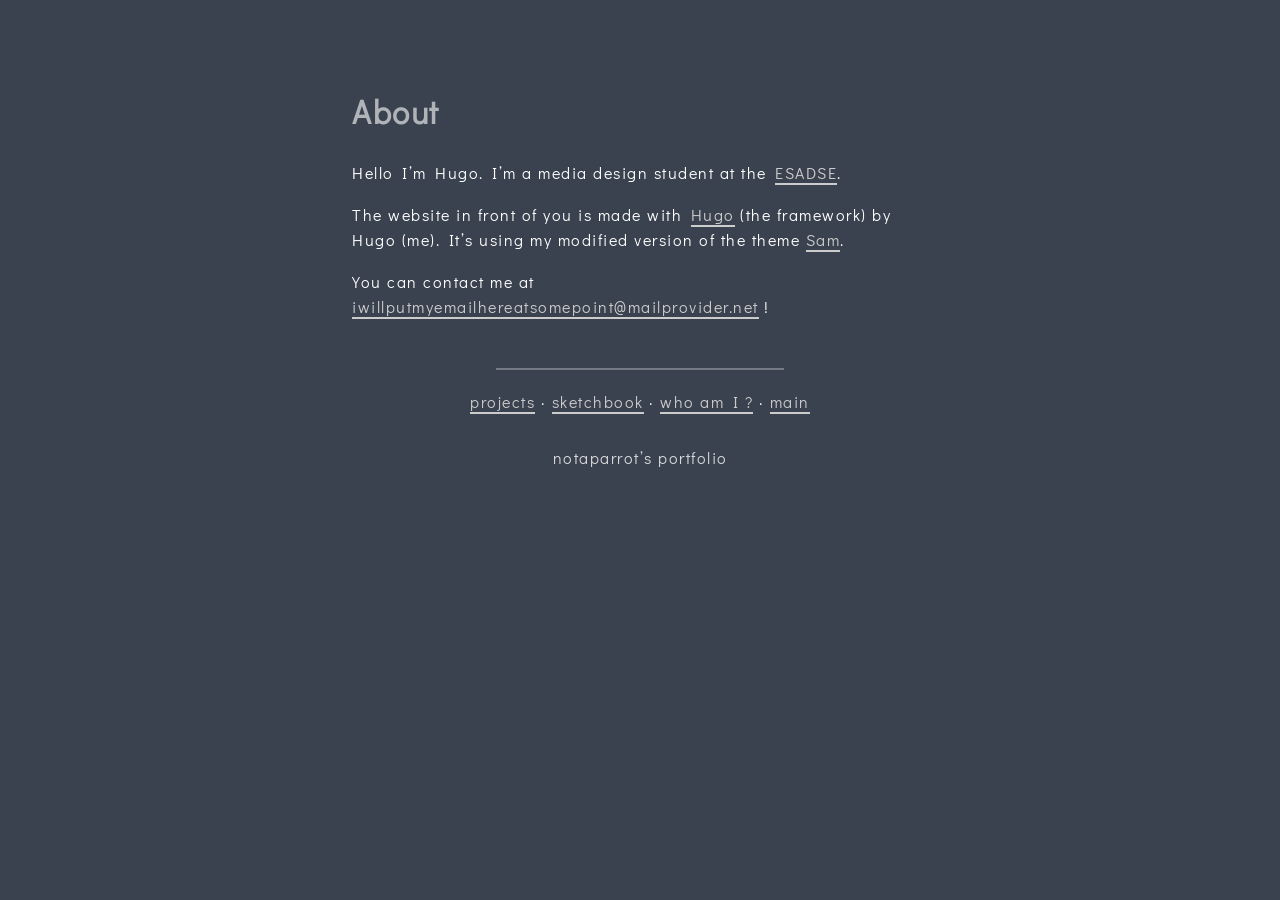
==== about/index.html @ cc47ad37 "rebuilding site Sun 15 Nov 2020 10:20:27 AM CET" ====
<!DOCTYPE html>
<html>

<head>
    
    <meta charset="utf-8">
<meta http-equiv="X-UA-Compatible" content="chrome=1">
<meta name="HandheldFriendly" content="True">
<meta name="MobileOptimized" content="320">
<meta name="viewport" content="width=device-width, initial-scale=1.0">
<meta name="referrer" content="no-referrer">

<title>
    About - notaparrot
</title>


<link rel="shortcut icon" href="/parrot.ico">








<link rel="stylesheet" href="/css/main.min.8022aa4b53ce57ff6f9cc4594360bfc15f2baeb5a018d0c68826f12da49a51e0.css" integrity="sha256-gCKqS1POV/9vnMRZQ2C/wV8rrrWgGNDGiCbxLaSaUeA=" crossorigin="anonymous" media="screen">




  






<link rel="stylesheet" href="https://fonts.googleapis.com/css?family=Didact+Gothic">

<meta name="twitter:card" content="summary"/>
<meta name="twitter:title" content="About"/>
<meta name="twitter:description" content="Hello I&rsquo;m Hugo. I&rsquo;m a media design student at the ESADSE.
The website in front of you is made with Hugo (the framework) by Hugo (me). It&rsquo;s using my modified version of the theme Sam.
You can contact me at iwillputmyemailhereatsomepoint@mailprovider.net !"/>

<meta property="og:title" content="About" />
<meta property="og:description" content="Hello I&rsquo;m Hugo. I&rsquo;m a media design student at the ESADSE.
The website in front of you is made with Hugo (the framework) by Hugo (me). It&rsquo;s using my modified version of the theme Sam.
You can contact me at iwillputmyemailhereatsomepoint@mailprovider.net !" />
<meta property="og:type" content="article" />
<meta property="og:url" content="https://notaparrot.github.io/about/" />
<meta property="article:published_time" content="2020-11-15T07:38:55+01:00" />
<meta property="article:modified_time" content="2020-11-15T07:38:55+01:00" />


    

    
    
    
    <title>
        
        About
        
    </title>
</head>

<body>
    
    
    <header class="wrap flex-container">
        <h1>About</h1>
    </header>
    
    <main class="wrap">
        
        <article role="article" class="flex-container"><p>Hello I&rsquo;m Hugo. I&rsquo;m a media design student at the <a href="https://www.esadse.fr/fr/home/">ESADSE</a>.</p>
<p>The website in front of you is made with <a href="https://gohugo.io">Hugo</a> (the framework) by Hugo (me). It&rsquo;s using my modified version of the theme <a href="https://github.com/victoriadrake/hugo-theme-sam/">Sam</a>.</p>
<p>You can contact me at <a href="mailto:iwillputmyemailhereatsomepoint@mailprovider.net">iwillputmyemailhereatsomepoint@mailprovider.net</a> !</p>
</article>
        

        
        
        <nav role="navigation" class="flex-container bottom-menu">
            
<hr />
<p>


    

    
        
            <a href="/projects">projects</a>
        
    
    
        
            &#183; 
            <a href="/sketchbook">sketchbook</a>
        
            &#183; 
            <a href="/about">who am I ?</a>
        
    
    &#183; 
    <a href="/">
        main
    </a>

</p>
        </nav>
        
        
    </main>
    
    <footer class="flex-container footer">notaparrot&rsquo;s portfolio
</footer>
    
    
</body>

</html>
---- css/main.min.8022aa4b53ce57ff6f9cc4594360bfc15f2baeb5a018d0c68826f12da49a51e0.css ----
*{margin:0;padding:0;box-sizing:border-box}html{background-color:#39424e;font-family:didact gothic,sans serif;font-size:16px}body{font-size:16px;font-family:didact gothic,sans serif;color:#fff;line-height:2rem;letter-spacing:1.5px;text-shadow:none;display:flex;flex-direction:column;justify-content:space-between;align-items:center;opacity:1}header{padding:6em 1em 1em 0}@media screen and (max-width:736px){header{padding:3em 0}}h1,h2,h3{margin-bottom:.5em;font-family:didact gothic,sans-serif;opacity:.6}li{opacity:.8}li a{opacity:.9}ul{list-style-type:none}p{display:inline}a{color:#ccc;text-decoration:none;border-bottom:2px solid #ccc;transition:.5s ease}a:hover{color:#fff;font-style:none}a:active{color:#ccc}hr{margin:1rem 0;background-color:initial;width:50%;border-style:solid;border-width:1px;opacity:.3}nav{margin:1em auto}.wrap{margin:0 auto;width:45%;max-width:64em}@media screen and (max-width:736px){.wrap{width:90%}}.tag-container{display:flex;flex-direction:row;justify-content:flex-start;align-items:center}.tag{background-color:initial;position:relative;bottom:0}.flex-container{display:flex;flex-direction:column;justify-content:center;align-items:flex-start}.bottom-menu{display:flex;flex-direction:column;justify-content:center;align-items:center;text-align:center}.footer{width:100%;display:flex;justify-content:center;align-items:center;text-align:center;background-color:initial;position:relative;bottom:0;padding:1rem;font-family:didact gothic,sans serif;font-size:1rem;line-height:1em;opacity:.8}.footer a{border-bottom:none;display:contents}#splash{min-height:calc(100vh - 6em)}.big-link{font-family:didact gothic,sans serif;font-size:3rem;font-weight:300;margin-bottom:2rem;line-height:1.5em}#title{margin-top:3rem;font-family:didact gothic,sans serif;font-size:2rem;line-height:3rem;margin-bottom:2rem}article{width:100%;line-height:2em;letter-spacing:2px}article div{width:100%;height:100%;margin-bottom:1em}article h1,article h2,article h3{margin:1em 0;text-align:left}article .anchor-link>a{border-bottom:none;color:#fff}article .anchor-link>a:hover>.pilcrow{display:inline}article span.pilcrow{display:none}article p{display:block;margin-bottom:1em;line-height:1.6;letter-spacing:1.5px}article .highlight{width:100%}article pre{line-height:2rem;border-radius:3px;padding:1rem;overflow-x:auto;background-color:#000004;width:100%;margin-bottom:1em}article pre>code{border:none}article code{font-size:.9rem;font-family:source code pro,monospace;padding:.1rem;border-radius:3px;border:1px solid #ccc}article img{width:100%;max-width:100%;display:block;margin:2rem auto;opacity:1}article blockquote{background-color:#ccc;color:#39424e;padding:2rem;margin:2rem 1rem;border-radius:3px}article blockquote a{color:#111}article blockquote ul{margin-top:1rem}article blockquote li{list-style:disc}article table{width:100%;border-collapse:collapse;margin:1rem 0;overflow-x:auto}article table th{font-size:.9rem}article table td,article table th{padding:2px 5px;text-align:center;border:1px solid #ccc}article li{line-height:2;padding-left:.4rem}article li:last-child{margin-bottom:1rem}article ul{list-style:disc outside;padding-left:2rem}article ol{list-style:decimal outside;padding-left:2rem}article .gist{max-width:100%}article .gist td,article .gist th{text-align:left;border:0}article .gist .gist-meta{background-color:initial;color:#fff}article .gist .gist-meta a{color:#fff}.tag{padding:.25em 0;margin-right:.5em;opacity:.6}.grid{margin:1em auto;display:grid;grid-gap:20px;grid-template-columns:repeat(auto-fit,minmax(400px,1fr));grid-auto-rows:400px}@media screen and (max-width:736px){.grid{grid-template-columns:repeat(auto-fit,minmax(100%,1fr))}}.grid.keep-aspect-ratio{grid-auto-rows:auto;place-items:start}.grid>div{background-color:initial;overflow:hidden}.grid>div>img{height:100%;width:100%;-o-object-fit:cover;object-fit:cover;opacity:1}.grid>div>a{border-bottom:none}.grid>div>a>img{height:100%;width:100%;-o-object-fit:cover;object-fit:cover;opacity:1}.video{position:fixed;z-index:-1}#overlay{position:fixed;height:100%;width:100%;top:0;left:0;background:rgba(0,0,0,.4);z-index:-1}@media(min-aspect-ratio:16/9){.video{width:100%;height:auto}}@media(max-aspect-ratio:16/9){.video{width:auto;height:100%}}.go-left{justify-content:flex-start;align-items:flex-start}.go-right{justify-content:flex-end;align-items:flex-end}.go-center{justify-content:center;align-items:center}
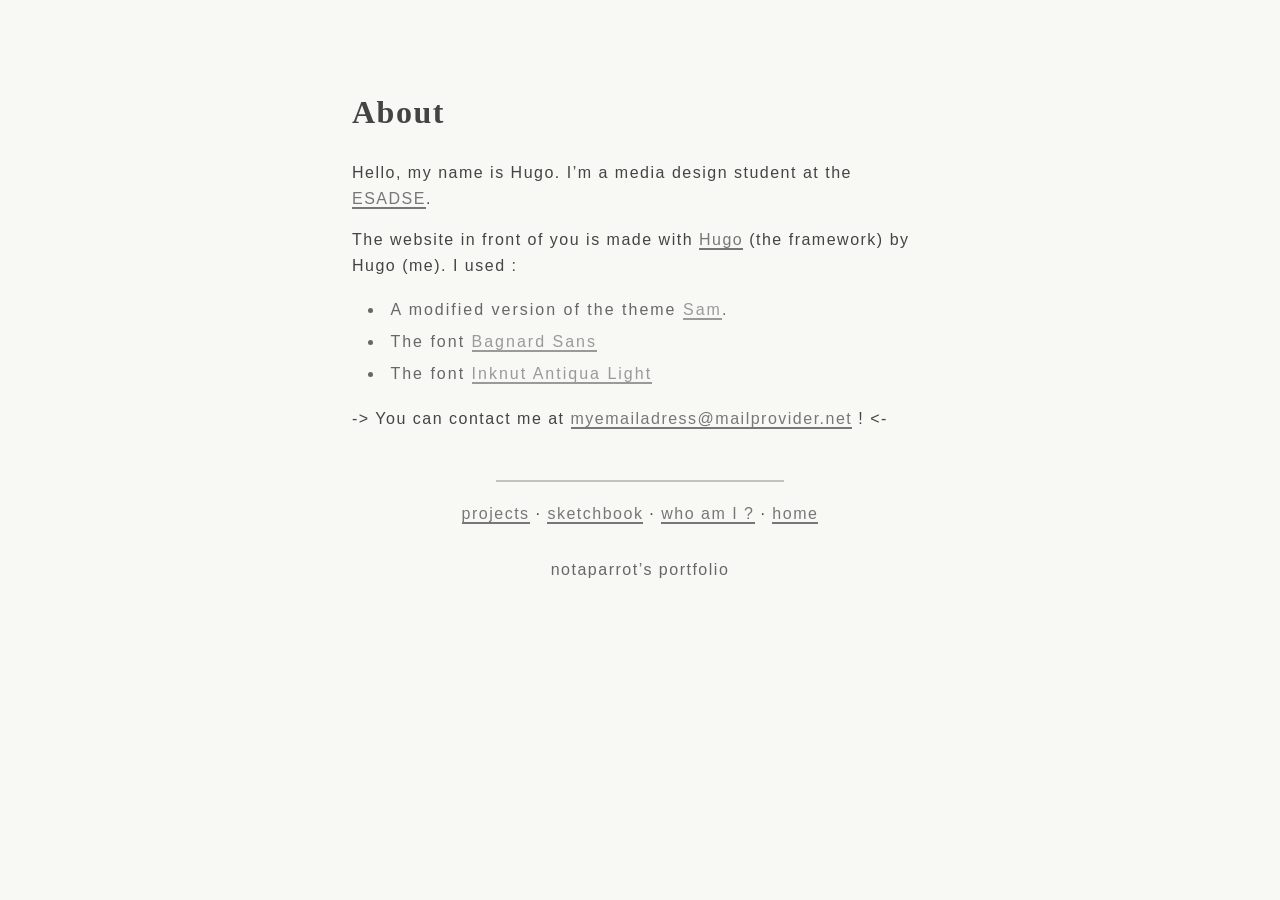
==== commit b719ddfb: "rebuilding site Tue Nov 24 10:30:09 AM CET 2020" ====
--- a/about/index.html
+++ b/about/index.html
@@ -24,7 +24,7 @@
 
 
 
-<link rel="stylesheet" href="/css/main.min.8022aa4b53ce57ff6f9cc4594360bfc15f2baeb5a018d0c68826f12da49a51e0.css" integrity="sha256-gCKqS1POV/9vnMRZQ2C/wV8rrrWgGNDGiCbxLaSaUeA=" crossorigin="anonymous" media="screen">
+<link rel="stylesheet" href="/css/main.min.1fa2974d15c22741844a81ca52735d011c77959a194f6bc4b0c1e914678b4c0a.css" integrity="sha256-H6KXTRXCJ0GESoHKUnNdARx3lZoZT2vEsMHpFGeLTAo=" crossorigin="anonymous" media="screen">
 
 
 
@@ -40,14 +40,14 @@
 
 <meta name="twitter:card" content="summary"/>
 <meta name="twitter:title" content="About"/>
-<meta name="twitter:description" content="Hello I&rsquo;m Hugo. I&rsquo;m a media design student at the ESADSE.
-The website in front of you is made with Hugo (the framework) by Hugo (me). It&rsquo;s using my modified version of the theme Sam.
-You can contact me at iwillputmyemailhereatsomepoint@mailprovider.net !"/>
+<meta name="twitter:description" content="Hello, my name is Hugo. I&rsquo;m a media design student at the ESADSE.
+The website in front of you is made with Hugo (the framework) by Hugo (me). I used :
+ A modified version of the theme Sam. The font Bagnard Sans The font Inknut Antiqua Light  -&gt; You can contact me at myemailadress@mailprovider.net ! &lt;-"/>
 
 <meta property="og:title" content="About" />
-<meta property="og:description" content="Hello I&rsquo;m Hugo. I&rsquo;m a media design student at the ESADSE.
-The website in front of you is made with Hugo (the framework) by Hugo (me). It&rsquo;s using my modified version of the theme Sam.
-You can contact me at iwillputmyemailhereatsomepoint@mailprovider.net !" />
+<meta property="og:description" content="Hello, my name is Hugo. I&rsquo;m a media design student at the ESADSE.
+The website in front of you is made with Hugo (the framework) by Hugo (me). I used :
+ A modified version of the theme Sam. The font Bagnard Sans The font Inknut Antiqua Light  -&gt; You can contact me at myemailadress@mailprovider.net ! &lt;-" />
 <meta property="og:type" content="article" />
 <meta property="og:url" content="https://notaparrot.github.io/about/" />
 <meta property="article:published_time" content="2020-11-15T07:38:55+01:00" />
@@ -64,7 +64,9 @@
         About
         
     </title>
+
 </head>
+
 
 <body>
     
@@ -75,9 +77,14 @@
     
     <main class="wrap">
         
-        <article role="article" class="flex-container"><p>Hello I&rsquo;m Hugo. I&rsquo;m a media design student at the <a href="https://www.esadse.fr/fr/home/">ESADSE</a>.</p>
-<p>The website in front of you is made with <a href="https://gohugo.io">Hugo</a> (the framework) by Hugo (me). It&rsquo;s using my modified version of the theme <a href="https://github.com/victoriadrake/hugo-theme-sam/">Sam</a>.</p>
-<p>You can contact me at <a href="mailto:iwillputmyemailhereatsomepoint@mailprovider.net">iwillputmyemailhereatsomepoint@mailprovider.net</a> !</p>
+        <article role="article" class="flex-container"><p>Hello, my name is Hugo. I&rsquo;m a media design student at the <a href="https://www.esadse.fr/fr/home/">ESADSE</a>.</p>
+<p>The website in front of you is made with <a href="https://gohugo.io">Hugo</a> (the framework) by Hugo (me). I used :</p>
+<ul>
+<li>A modified version of the theme <a href="https://github.com/victoriadrake/hugo-theme-sam/">Sam</a>.</li>
+<li>The font <a href="https://github.com/sebsan/Bagnard">Bagnard Sans</a></li>
+<li>The font <a href="https://github.com/clauseggers/Inknut-Antiqua">Inknut Antiqua Light</a></li>
+</ul>
+<p>-&gt; You can contact me at <a href="mailto:myemailadress@mailprovider.net">myemailadress@mailprovider.net</a> ! &lt;-</p>
 </article>
         
 
@@ -107,7 +114,7 @@
     
     &#183; 
     <a href="/">
-        main
+        home
     </a>
 
 </p>
--- a/css/main.min.1fa2974d15c22741844a81ca52735d011c77959a194f6bc4b0c1e914678b4c0a.css
+++ b/css/main.min.1fa2974d15c22741844a81ca52735d011c77959a194f6bc4b0c1e914678b4c0a.css
@@ -0,0 +1 @@
+*{margin:0;padding:0;box-sizing:border-box}html{background-color:#f8f8f5;font-family:bagnard sans,sans-serif;font-size:16px}body{font-size:16px;font-family:bagnard sans,sans-serif;color:#444;line-height:2rem;letter-spacing:1.5px;text-shadow:none;display:flex;flex-direction:column;justify-content:space-between;align-items:center;opacity:1}header{padding:6em 1em 1em 0}@media screen and (max-width:736px){header{padding:3em 0}}h1,h2,h3{margin-bottom:.5em;font-family:inknut antiqua light,serif}li{opacity:.8}li a{opacity:.9}ul{list-style-type:none}p{display:inline}a{color:#777;text-decoration:none;border-bottom:2px solid #777;transition:.5s ease}a:hover{color:#111;font-style:none}a:active{color:#777}hr{margin:1rem 0;background-color:initial;width:50%;border-style:solid;border-width:1px;opacity:.3}nav{margin:1em auto}.wrap{margin:0 auto;width:45%;max-width:64em}@media screen and (max-width:736px){.wrap{width:90%}}.tag-container{display:flex;flex-direction:row;justify-content:flex-start;align-items:center}.tag{background-color:initial;position:relative;bottom:0}.flex-container{display:flex;flex-direction:column;justify-content:center;align-items:flex-start}.bottom-menu{display:flex;flex-direction:column;justify-content:center;align-items:center;text-align:center}.footer{width:100%;display:flex;justify-content:center;align-items:center;text-align:center;background-color:initial;position:relative;bottom:0;padding:1rem;font-family:bagnard sans,sans-serif;font-size:1rem;line-height:1em;opacity:.8}.footer a{border-bottom:none;display:contents}#splash{min-height:calc(100vh - 6em)}.big-link{font-family:bagnard sans,sans-serif;font-size:3rem;font-weight:300;margin-bottom:2rem;line-height:1.5em}#title{margin-top:3rem;font-family:bagnard sans,sans-serif;font-size:2rem;line-height:3rem;margin-bottom:2rem}article{width:100%;line-height:2em;letter-spacing:2px}article div{width:100%;height:100%;margin-bottom:1em}article h1,article h2,article h3{margin:1em 0;text-align:left}article .anchor-link>a{border-bottom:none;color:#444}article .anchor-link>a:hover>.pilcrow{display:inline}article span.pilcrow{display:none}article p{display:block;margin-bottom:1em;line-height:1.6;letter-spacing:1.5px}article .highlight{width:100%}article pre{line-height:2rem;border-radius:3px;padding:1rem;overflow-x:auto;background-color:#000004;width:100%;margin-bottom:1em}article pre>code{border:none}article code{font-size:.9rem;font-family:source code pro,monospace;padding:.1rem;border-radius:3px;border:1px solid #777}article img{width:100%;max-width:100%;display:block;margin:2rem auto;opacity:1}article blockquote{background-color:#777;color:#65676b;padding:2rem;margin:2rem 1rem;border-radius:3px}article blockquote a{color:#111}article blockquote ul{margin-top:1rem}article blockquote li{list-style:disc}article table{width:100%;border-collapse:collapse;margin:1rem 0;overflow-x:auto}article table th{font-size:.9rem}article table td,article table th{padding:2px 5px;text-align:center;border:1px solid #777}article li{line-height:2;padding-left:.4rem}article li:last-child{margin-bottom:1rem}article ul{list-style:disc outside;padding-left:2rem}article ol{list-style:decimal outside;padding-left:2rem}article .gist{max-width:100%}article .gist td,article .gist th{text-align:left;border:0}article .gist .gist-meta{background-color:initial;color:#444}article .gist .gist-meta a{color:#444}.tag{padding:.25em 0;margin-right:.5em;opacity:.6}.grid{margin:1em auto;display:grid;grid-gap:20px;grid-template-columns:repeat(auto-fit,minmax(400px,1fr));grid-auto-rows:400px}@media screen and (max-width:736px){.grid{grid-template-columns:repeat(auto-fit,minmax(100%,1fr))}}.grid.keep-aspect-ratio{grid-auto-rows:auto;place-items:start}.grid>div{background-color:initial;overflow:hidden}.grid>div>img{height:100%;width:100%;-o-object-fit:cover;object-fit:cover;opacity:1}.grid>div>a{border-bottom:none}.grid>div>a>img{height:100%;width:100%;-o-object-fit:cover;object-fit:cover;opacity:1}.video{position:fixed;z-index:-1}#overlay{position:fixed;height:100%;width:100%;top:0;left:0;background:rgba(0,0,0,.4);z-index:-1}@media(min-aspect-ratio:16/9){.video{width:100%;height:auto}}@media(max-aspect-ratio:16/9){.video{width:auto;height:100%}}.go-left{justify-content:flex-start;align-items:flex-start}.go-right{justify-content:flex-end;align-items:flex-end}.go-center{justify-content:center;align-items:center}
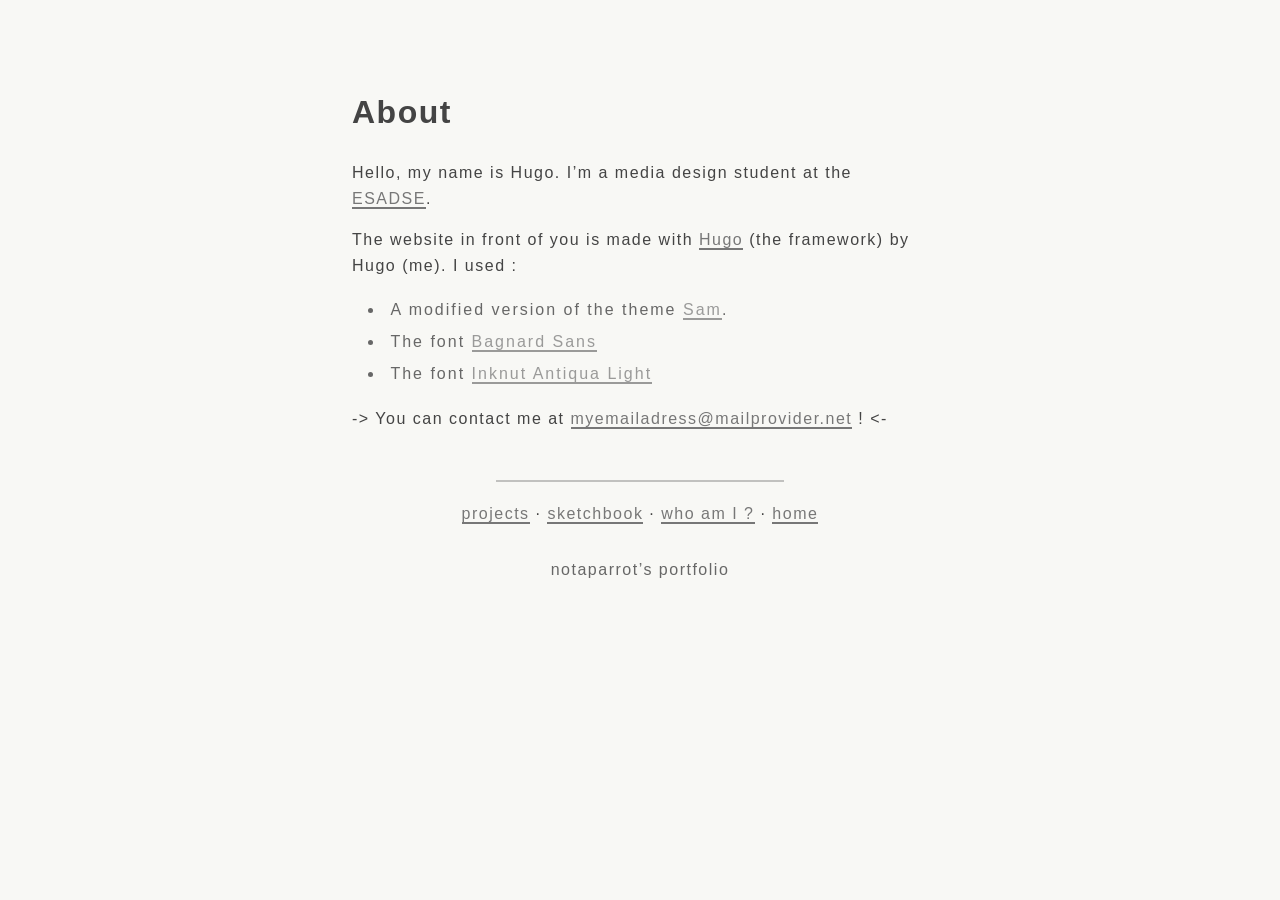
==== commit 618a7394: "rebuilding site Fri Nov 27 11:32:50 AM CET 2020" ====
--- a/about/index.html
+++ b/about/index.html
@@ -24,7 +24,7 @@
 
 
 
-<link rel="stylesheet" href="/css/main.min.1fa2974d15c22741844a81ca52735d011c77959a194f6bc4b0c1e914678b4c0a.css" integrity="sha256-H6KXTRXCJ0GESoHKUnNdARx3lZoZT2vEsMHpFGeLTAo=" crossorigin="anonymous" media="screen">
+<link rel="stylesheet" href="/css/main.min.c0c6292f86e75aa479cb6c6d2f67918c079e24f92ff13bec301f786d8eedc884.css" integrity="sha256-wMYpL4bnWqR5y2xtL2eRjAeeJPkv8TvsMB94bY7tyIQ=" crossorigin="anonymous" media="screen">
 
 
 
--- a/css/main.min.c0c6292f86e75aa479cb6c6d2f67918c079e24f92ff13bec301f786d8eedc884.css
+++ b/css/main.min.c0c6292f86e75aa479cb6c6d2f67918c079e24f92ff13bec301f786d8eedc884.css
@@ -0,0 +1 @@
+*{margin:0;padding:0;box-sizing:border-box}html{background-color:#f8f8f5;font-family:bagnard sans,sans-serif;font-size:16px}body{font-size:16px;font-family:bagnard sans,sans-serif;color:#444;line-height:2rem;letter-spacing:1.5px;text-shadow:none;display:flex;flex-direction:column;justify-content:space-between;align-items:center;opacity:1}@font-face{body { font-family: 'Bagnard sans'; src: url(../fonts/BagnardSans.otf); }}header{padding:6em 1em 1em 0}@media screen and (max-width:736px){header{padding:3em 0}}h1,h2,h3{margin-bottom:.5em}@font-face{h1, h2, h3 { font-family: 'Inknut Antiqua Light', serif; src: url(../fonts/InknutAntiqua-Light.ttf); }}li{opacity:.8}li a{opacity:.9}ul{list-style-type:none}p{display:inline}a{color:#777;text-decoration:none;border-bottom:2px solid #777;transition:.5s ease}a:hover{color:#111;font-style:none}a:active{color:#777}hr{margin:1rem 0;background-color:initial;width:50%;border-style:solid;border-width:1px;opacity:.3}nav{margin:1em auto}.wrap{margin:0 auto;width:45%;max-width:64em}@media screen and (max-width:736px){.wrap{width:90%}}.tag-container{display:flex;flex-direction:row;justify-content:flex-start;align-items:center}.tag{background-color:initial;position:relative;bottom:0}.flex-container{display:flex;flex-direction:column;justify-content:center;align-items:flex-start}.bottom-menu{display:flex;flex-direction:column;justify-content:center;align-items:center;text-align:center}.footer{width:100%;display:flex;justify-content:center;align-items:center;text-align:center;background-color:initial;position:relative;bottom:0;padding:1rem;font-family:bagnard sans,sans-serif;font-size:1rem;line-height:1em;opacity:.8}.footer a{border-bottom:none;display:contents}#splash{min-height:calc(100vh - 6em)}.big-link{font-family:bagnard sans,sans-serif;font-size:3rem;font-weight:300;margin-bottom:2rem;line-height:1.5em}#title{margin-top:3rem;font-family:bagnard sans,sans-serif;font-size:2rem;line-height:3rem;margin-bottom:2rem}article{width:100%;line-height:2em;letter-spacing:2px}article div{width:100%;height:100%;margin-bottom:1em}article h1,article h2,article h3{margin:1em 0;text-align:left}article .anchor-link>a{border-bottom:none;color:#444}article .anchor-link>a:hover>.pilcrow{display:inline}article span.pilcrow{display:none}article p{display:block;margin-bottom:1em;line-height:1.6;letter-spacing:1.5px}article .highlight{width:100%}article pre{line-height:2rem;border-radius:3px;padding:1rem;overflow-x:auto;background-color:#000004;width:100%;margin-bottom:1em}article pre>code{border:none}article code{font-size:.9rem;font-family:source code pro,monospace;padding:.1rem;border-radius:3px;border:1px solid #777}article img{width:100%;max-width:100%;display:block;margin:2rem auto;opacity:1}article blockquote{background-color:#777;color:#65676b;padding:2rem;margin:2rem 1rem;border-radius:3px}article blockquote a{color:#111}article blockquote ul{margin-top:1rem}article blockquote li{list-style:disc}article table{width:100%;border-collapse:collapse;margin:1rem 0;overflow-x:auto}article table th{font-size:.9rem}article table td,article table th{padding:2px 5px;text-align:center;border:1px solid #777}article li{line-height:2;padding-left:.4rem}article li:last-child{margin-bottom:1rem}article ul{list-style:disc outside;padding-left:2rem}article ol{list-style:decimal outside;padding-left:2rem}article .gist{max-width:100%}article .gist td,article .gist th{text-align:left;border:0}article .gist .gist-meta{background-color:initial;color:#444}article .gist .gist-meta a{color:#444}.tag{padding:.25em 0;margin-right:.5em;opacity:.6}.grid{margin:1em auto;display:grid;grid-gap:20px;grid-template-columns:repeat(auto-fit,minmax(400px,1fr));grid-auto-rows:400px}@media screen and (max-width:736px){.grid{grid-template-columns:repeat(auto-fit,minmax(100%,1fr))}}.grid.keep-aspect-ratio{grid-auto-rows:auto;place-items:start}.grid>div{background-color:initial;overflow:hidden}.grid>div>img{height:100%;width:100%;-o-object-fit:cover;object-fit:cover;opacity:1}.grid>div>a{border-bottom:none}.grid>div>a>img{height:100%;width:100%;-o-object-fit:cover;object-fit:cover;opacity:1}.video{position:fixed;z-index:-1}#overlay{position:fixed;height:100%;width:100%;top:0;left:0;background:rgba(0,0,0,.4);z-index:-1}@media(min-aspect-ratio:16/9){.video{width:100%;height:auto}}@media(max-aspect-ratio:16/9){.video{width:auto;height:100%}}.go-left{justify-content:flex-start;align-items:flex-start}.go-right{justify-content:flex-end;align-items:flex-end}.go-center{justify-content:center;align-items:center}
